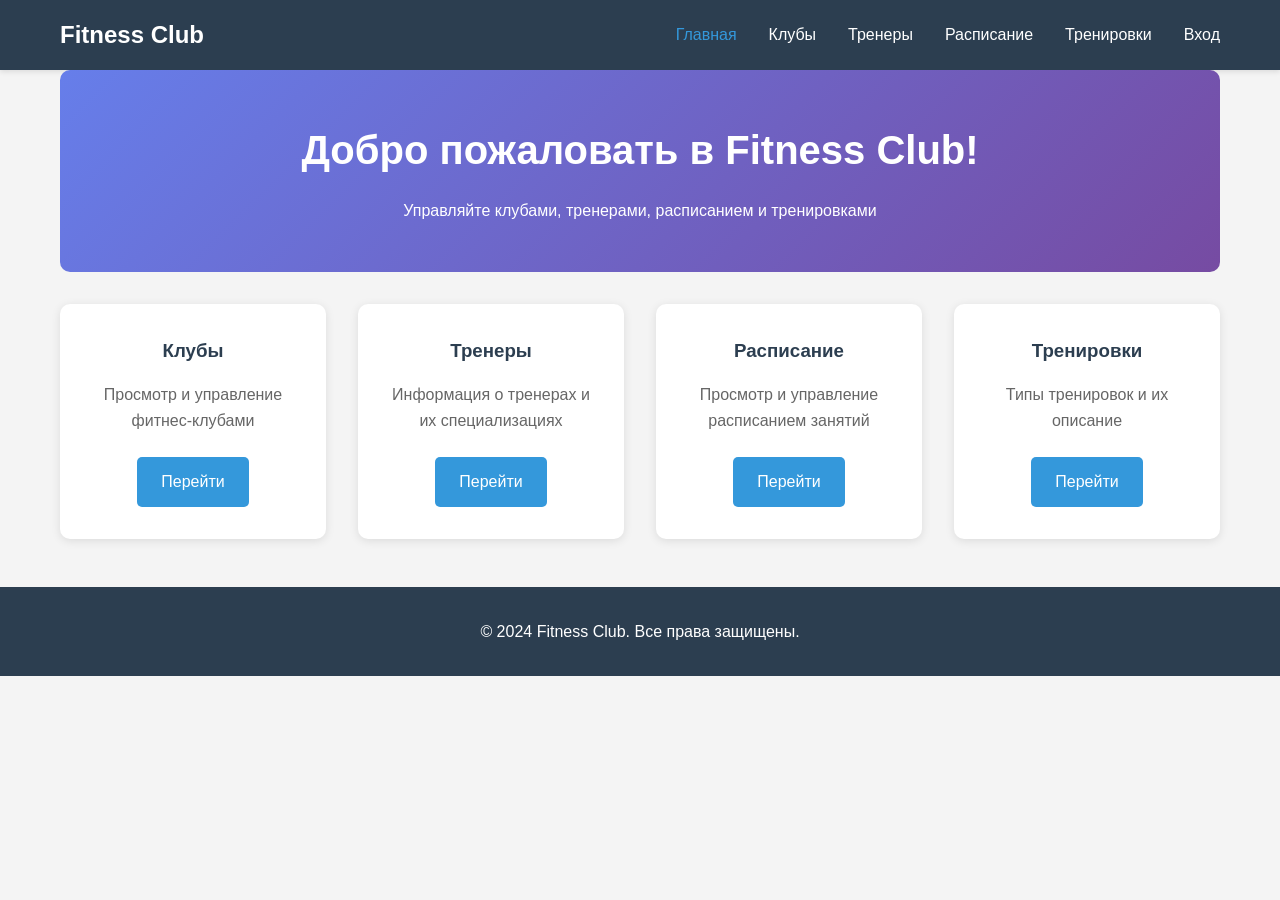
==== out/artifacts/club_war_exploded/index.html @ 8fd90c47 "problem" ====
<!DOCTYPE html>
<html lang="ru">
<head>
    <meta charset="UTF-8">
    <meta name="viewport" content="width=device-width, initial-scale=1.0">
    <title>Fitness Club - Главная</title>
    <link rel="stylesheet" href="css/style.css">
</head>
<body>
<nav class="navbar">
    <div class="container">
        <h1 class="logo">Fitness Club</h1>
        <ul class="nav-menu">
            <li><a href="index.html" class="active">Главная</a></li>
            <li><a href="clubs.html">Клубы</a></li>
            <li><a href="coaches.html">Тренеры</a></li>
            <li><a href="schedules.html">Расписание</a></li>
            <li><a href="workouts.html">Тренировки</a></li>
            <li><a href="login.html">Вход</a></li>
        </ul>
    </div>
</nav>

<main class="container">
    <section class="hero">
        <h2>Добро пожаловать в Fitness Club!</h2>
        <p>Управляйте клубами, тренерами, расписанием и тренировками</p>
    </section>

    <section class="features">
        <div class="feature-card">
            <h3>Клубы</h3>
            <p>Просмотр и управление фитнес-клубами</p>
            <a href="clubs.html" class="btn">Перейти</a>
        </div>
        <div class="feature-card">
            <h3>Тренеры</h3>
            <p>Информация о тренерах и их специализациях</p>
            <a href="coaches.html" class="btn">Перейти</a>
        </div>
        <div class="feature-card">
            <h3>Расписание</h3>
            <p>Просмотр и управление расписанием занятий</p>
            <a href="schedules.html" class="btn">Перейти</a>
        </div>
        <div class="feature-card">
            <h3>Тренировки</h3>
            <p>Типы тренировок и их описание</p>
            <a href="workouts.html" class="btn">Перейти</a>
        </div>
    </section>
</main>

<footer class="footer">
    <div class="container">
        <p>&copy; 2024 Fitness Club. Все права защищены.</p>
    </div>
</footer>

<script src="js/api.js"></script>
</body>
</html>
---- out/artifacts/club_war_exploded/css/style.css ----
* {
    margin: 0;
    padding: 0;
    box-sizing: border-box;
}

body {
    font-family: 'Segoe UI', Tahoma, Geneva, Verdana, sans-serif;
    line-height: 1.6;
    color: #333;
    background-color: #f4f4f4;
}

.container {
    max-width: 1200px;
    margin: 0 auto;
    padding: 0 20px;
}

/* Navbar */
.navbar {
    background-color: #2c3e50;
    color: white;
    padding: 1rem 0;
    box-shadow: 0 2px 5px rgba(0,0,0,0.1);
}

.navbar .container {
    display: flex;
    justify-content: space-between;
    align-items: center;
}

.logo {
    font-size: 1.5rem;
    font-weight: bold;
}

.nav-menu {
    display: flex;
    list-style: none;
    gap: 2rem;
}

.nav-menu a {
    color: white;
    text-decoration: none;
    transition: color 0.3s;
}

.nav-menu a:hover,
.nav-menu a.active {
    color: #3498db;
}

/* Hero Section */
.hero {
    text-align: center;
    padding: 3rem 0;
    background: linear-gradient(135deg, #667eea 0%, #764ba2 100%);
    color: white;
    margin-bottom: 2rem;
    border-radius: 10px;
}

.hero h2 {
    font-size: 2.5rem;
    margin-bottom: 1rem;
}

/* Features */
.features {
    display: grid;
    grid-template-columns: repeat(auto-fit, minmax(250px, 1fr));
    gap: 2rem;
    margin-bottom: 2rem;
}

.feature-card {
    background: white;
    padding: 2rem;
    border-radius: 10px;
    box-shadow: 0 2px 10px rgba(0,0,0,0.1);
    text-align: center;
    transition: transform 0.3s;
}

.feature-card:hover {
    transform: translateY(-5px);
}

.feature-card h3 {
    color: #2c3e50;
    margin-bottom: 1rem;
}

.feature-card p {
    color: #666;
    margin-bottom: 1.5rem;
}

/* Buttons */
.btn {
    display: inline-block;
    padding: 0.75rem 1.5rem;
    background-color: #3498db;
    color: white;
    text-decoration: none;
    border-radius: 5px;
    transition: background-color 0.3s;
    border: none;
    cursor: pointer;
    font-size: 1rem;
}

.btn:hover {
    background-color: #2980b9;
}

.btn-danger {
    background-color: #e74c3c;
}

.btn-danger:hover {
    background-color: #c0392b;
}

.btn-success {
    background-color: #27ae60;
}

.btn-success:hover {
    background-color: #229954;
}

/* Forms */
.form-container {
    background: white;
    padding: 2rem;
    border-radius: 10px;
    box-shadow: 0 2px 10px rgba(0,0,0,0.1);
    max-width: 600px;
    margin: 2rem auto;
}

.form-group {
    margin-bottom: 1.5rem;
}

.form-group label {
    display: block;
    margin-bottom: 0.5rem;
    color: #2c3e50;
    font-weight: bold;
}

.form-group input,
.form-group select,
.form-group textarea {
    width: 100%;
    padding: 0.75rem;
    border: 1px solid #ddd;
    border-radius: 5px;
    font-size: 1rem;
}

.form-group input:focus,
.form-group select:focus,
.form-group textarea:focus {
    outline: none;
    border-color: #3498db;
}

/* Tables */
.table-container {
    background: white;
    padding: 2rem;
    border-radius: 10px;
    box-shadow: 0 2px 10px rgba(0,0,0,0.1);
    margin: 2rem 0;
    overflow-x: auto;
}

table {
    width: 100%;
    border-collapse: collapse;
}

table th,
table td {
    padding: 1rem;
    text-align: left;
    border-bottom: 1px solid #ddd;
}

table th {
    background-color: #2c3e50;
    color: white;
    font-weight: bold;
}

table tr:hover {
    background-color: #f5f5f5;
}

/* Cards */
.card {
    background: white;
    padding: 1.5rem;
    border-radius: 10px;
    box-shadow: 0 2px 10px rgba(0,0,0,0.1);
    margin-bottom: 1rem;
}

.card h3 {
    color: #2c3e50;
    margin-bottom: 1rem;
}

/* Messages */
.message {
    padding: 1rem;
    margin: 1rem 0;
    border-radius: 5px;
}

.message.success {
    background-color: #d4edda;
    color: #155724;
    border: 1px solid #c3e6cb;
}

.message.error {
    background-color: #f8d7da;
    color: #721c24;
    border: 1px solid #f5c6cb;
}

/* Footer */
.footer {
    background-color: #2c3e50;
    color: white;
    text-align: center;
    padding: 2rem 0;
    margin-top: 3rem;
}

/* Loading */
.loading {
    text-align: center;
    padding: 2rem;
    color: #666;
}

/* Actions */
.actions {
    display: flex;
    gap: 0.5rem;
}

.actions button {
    padding: 0.5rem 1rem;
    font-size: 0.9rem;
}

/* Page Header */
.page-header {
    display: flex;
    justify-content: space-between;
    align-items: center;
    margin: 2rem 0;
}

.page-header h2 {
    color: #2c3e50;
}

/* Modal */
.modal {
    display: none;
    position: fixed;
    z-index: 1000;
    left: 0;
    top: 0;
    width: 100%;
    height: 100%;
    background-color: rgba(0,0,0,0.5);
}

.modal-content {
    background-color: white;
    margin: 5% auto;
    padding: 2rem;
    border-radius: 10px;
    width: 90%;
    max-width: 600px;
}

.close {
    color: #aaa;
    float: right;
    font-size: 28px;
    font-weight: bold;
    cursor: pointer;
}

.close:hover {
    color: #000;
}
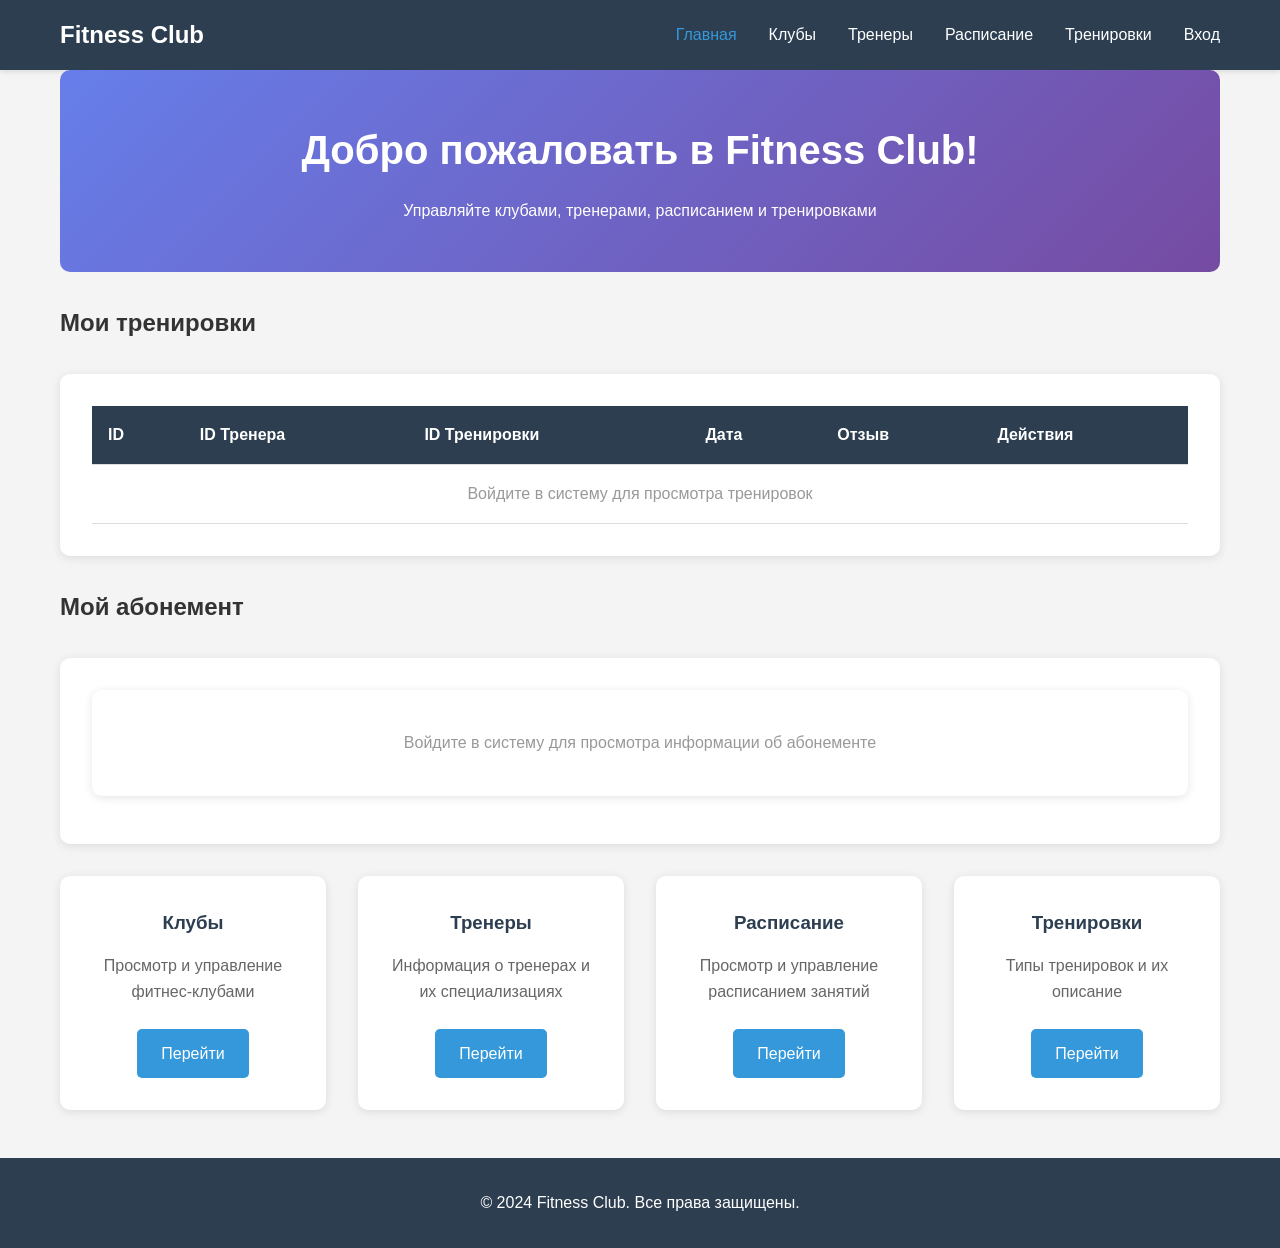
==== commit c103b75e: "вношу исправления" ====
--- a/out/artifacts/club_war_exploded/index.html
+++ b/out/artifacts/club_war_exploded/index.html
@@ -25,6 +25,42 @@
     <section class="hero">
         <h2>Добро пожаловать в Fitness Club!</h2>
         <p>Управляйте клубами, тренерами, расписанием и тренировками</p>
+    </section>
+
+    <div id="message-container"></div>
+
+    <!-- Мои тренировки (для авторизованных пользователей) -->
+    <section id="my-workouts-section" style="margin-top: 2rem;">
+        <h2>Мои тренировки</h2>
+        <div class="table-container">
+            <table id="my-workouts-table">
+                <thead>
+                <tr>
+                    <th>ID</th>
+                    <th>ID Тренера</th>
+                    <th>ID Тренировки</th>
+                    <th>Дата</th>
+                    <th>Отзыв</th>
+                    <th>Действия</th>
+                </tr>
+                </thead>
+                <tbody id="my-workouts-tbody">
+                <tr>
+                    <td colspan="6" class="loading">Загрузка...</td>
+                </tr>
+                </tbody>
+            </table>
+        </div>
+    </section>
+
+    <!-- Информация о membership (для авторизованных пользователей) -->
+    <section id="membership-section" style="margin-top: 2rem;">
+        <h2>Мой абонемент</h2>
+        <div class="table-container">
+            <div id="membership-info">
+                <p class="loading">Загрузка...</p>
+            </div>
+        </div>
     </section>
 
     <section class="features">
@@ -57,7 +93,40 @@
     </div>
 </footer>
 
+<!-- Modal для добавления отзыва -->
+<div id="feedbackModal" class="modal">
+    <div class="modal-content">
+        <span class="close" id="close-feedback-modal" style="cursor: pointer;">&times;</span>
+        <h3 style="margin-top: 0;">Добавить отзыв о тренировке</h3>
+        <form id="feedback-form">
+            <div class="form-group">
+                <label for="feedback-rating">Оценка <span style="color: #e74c3c;">*</span></label>
+                <select id="feedback-rating" required style="width: 100%; padding: 0.75rem; border: 1px solid #ddd; border-radius: 5px; font-size: 1rem;">
+                    <option value="">Выберите оценку</option>
+                    <option value="1">1 - Плохо</option>
+                    <option value="2">2 - Неудовлетворительно</option>
+                    <option value="3">3 - Удовлетворительно</option>
+                    <option value="4">4 - Хорошо</option>
+                    <option value="5">5 - Отлично</option>
+                </select>
+            </div>
+            <div class="form-group">
+                <label for="feedback-comment">Комментарий (необязательно)</label>
+                <textarea id="feedback-comment" rows="4" placeholder="Оставьте ваш отзыв о тренировке..." style="width: 100%; padding: 0.75rem; border: 1px solid #ddd; border-radius: 5px; font-size: 1rem; font-family: inherit; resize: vertical;"></textarea>
+            </div>
+            <div class="form-group" style="display: flex; gap: 1rem; margin-top: 1.5rem;">
+                <button type="submit" class="btn" style="flex: 1;">Сохранить отзыв</button>
+                <button type="button" class="btn" id="cancel-feedback-btn" style="flex: 1; background-color: #95a5a6;">Отмена</button>
+            </div>
+        </form>
+    </div>
+</div>
+
+<script src="js/utils.js"></script>
 <script src="js/api.js"></script>
+<script src="js/my-workouts.js"></script>
 </body>
 </html>
 
+
+
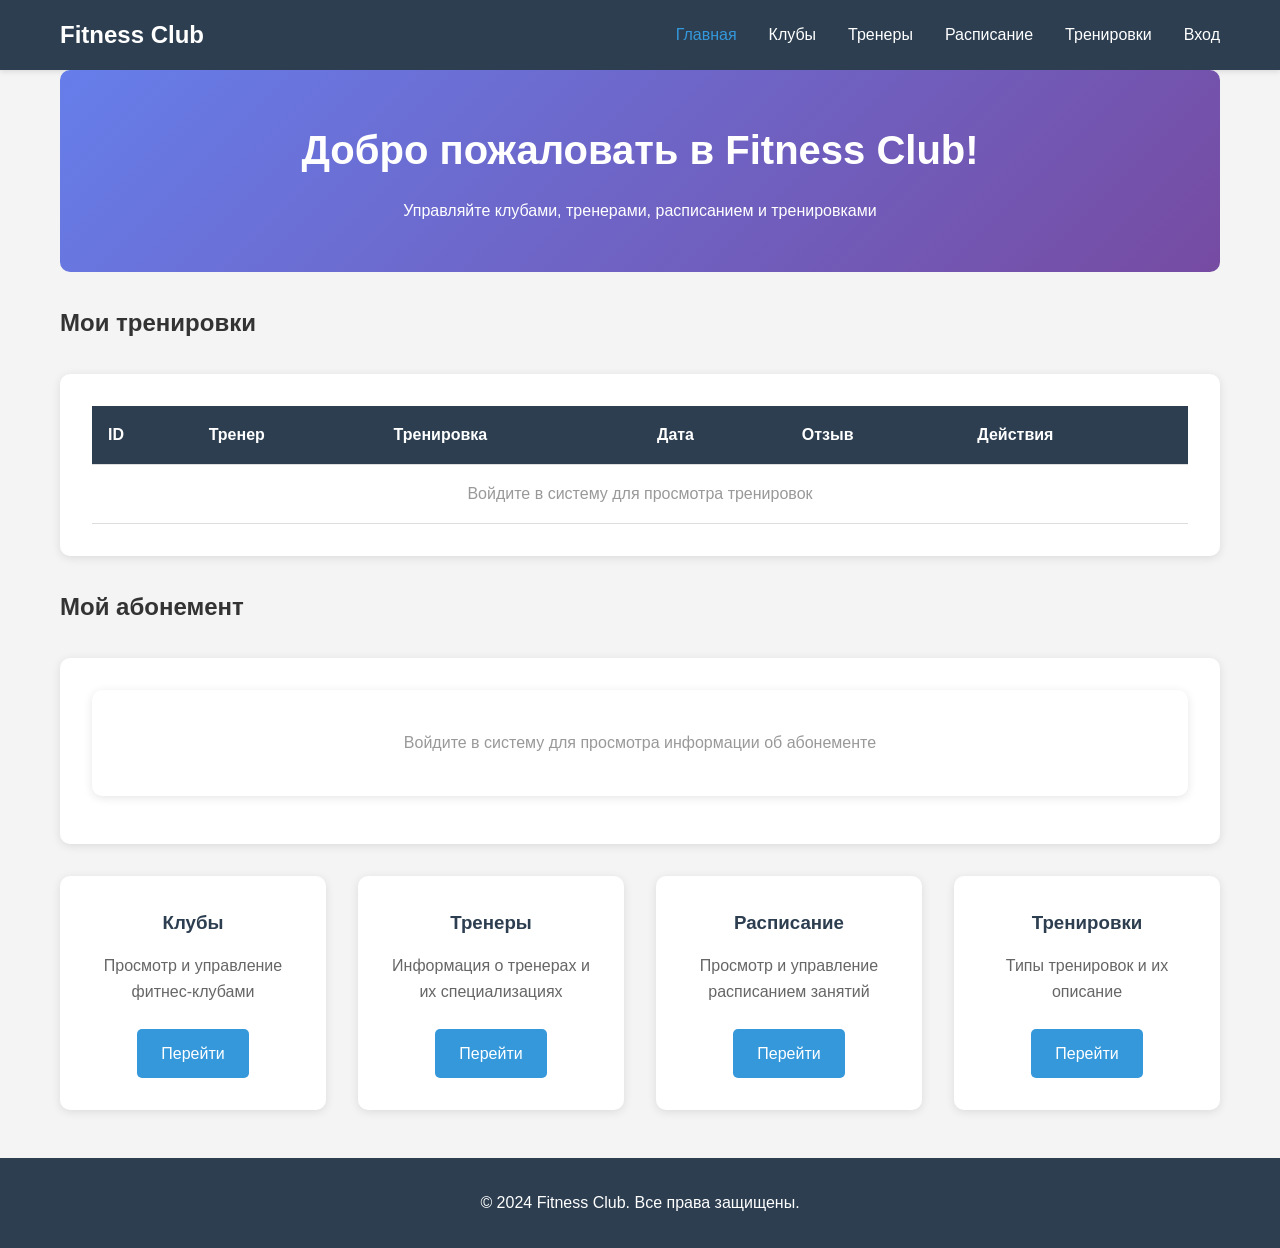
==== commit 9cc96cb4: "сдал" ====
--- a/out/artifacts/club_war_exploded/index.html
+++ b/out/artifacts/club_war_exploded/index.html
@@ -37,8 +37,8 @@
                 <thead>
                 <tr>
                     <th>ID</th>
-                    <th>ID Тренера</th>
-                    <th>ID Тренировки</th>
+                    <th>Тренер</th>
+                    <th>Тренировка</th>
                     <th>Дата</th>
                     <th>Отзыв</th>
                     <th>Действия</th>
